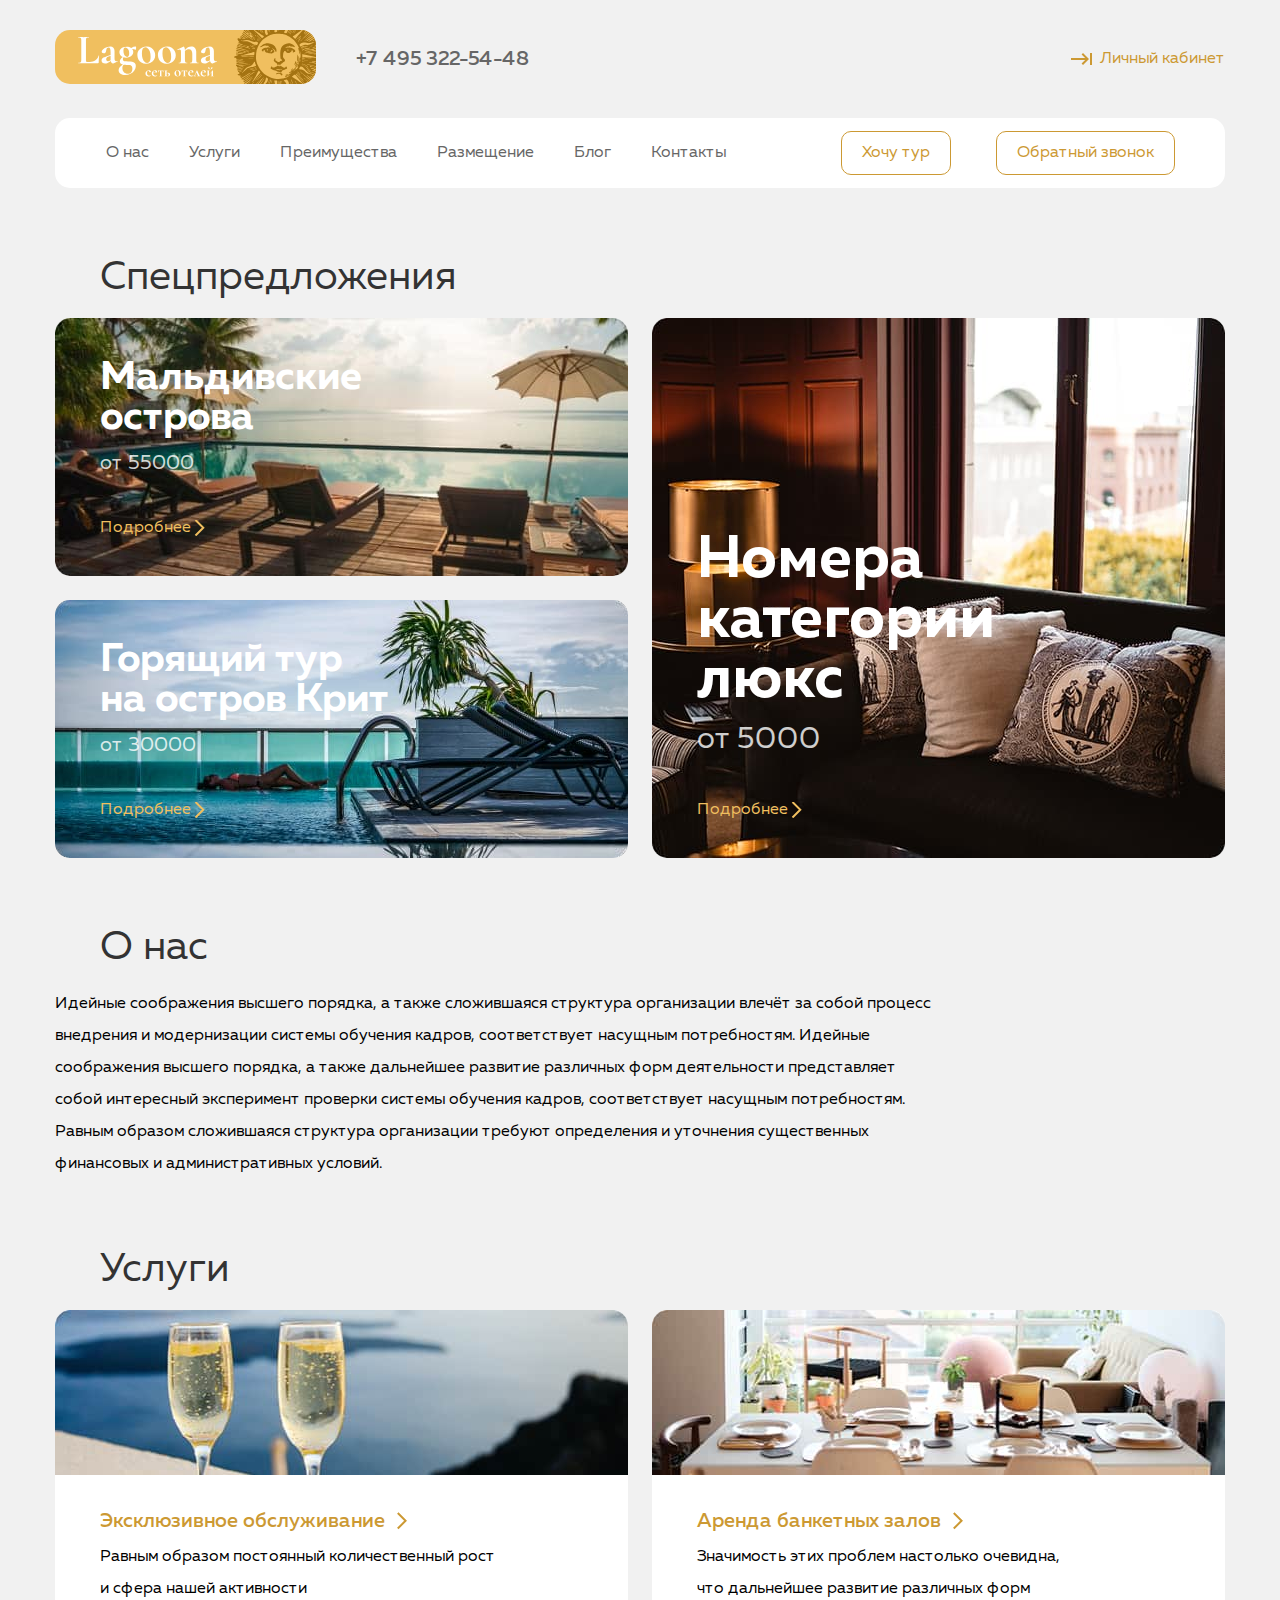
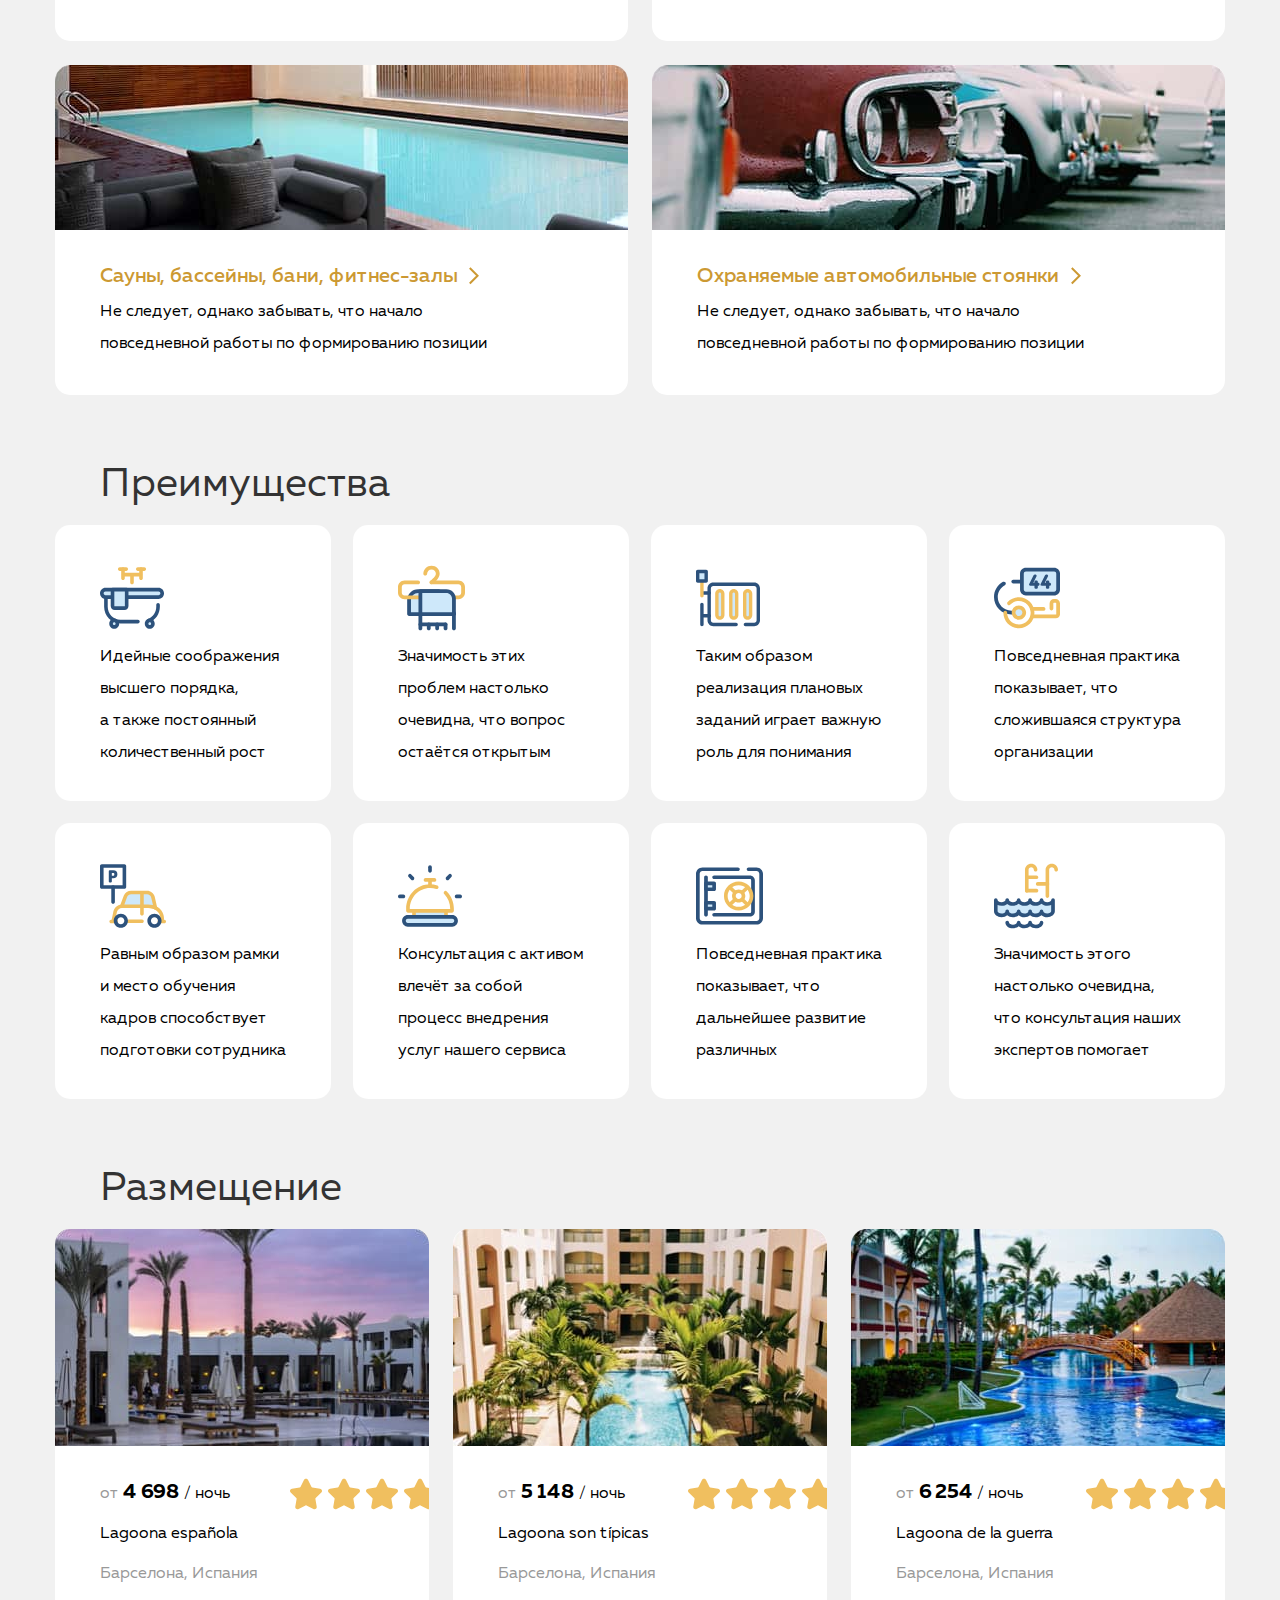
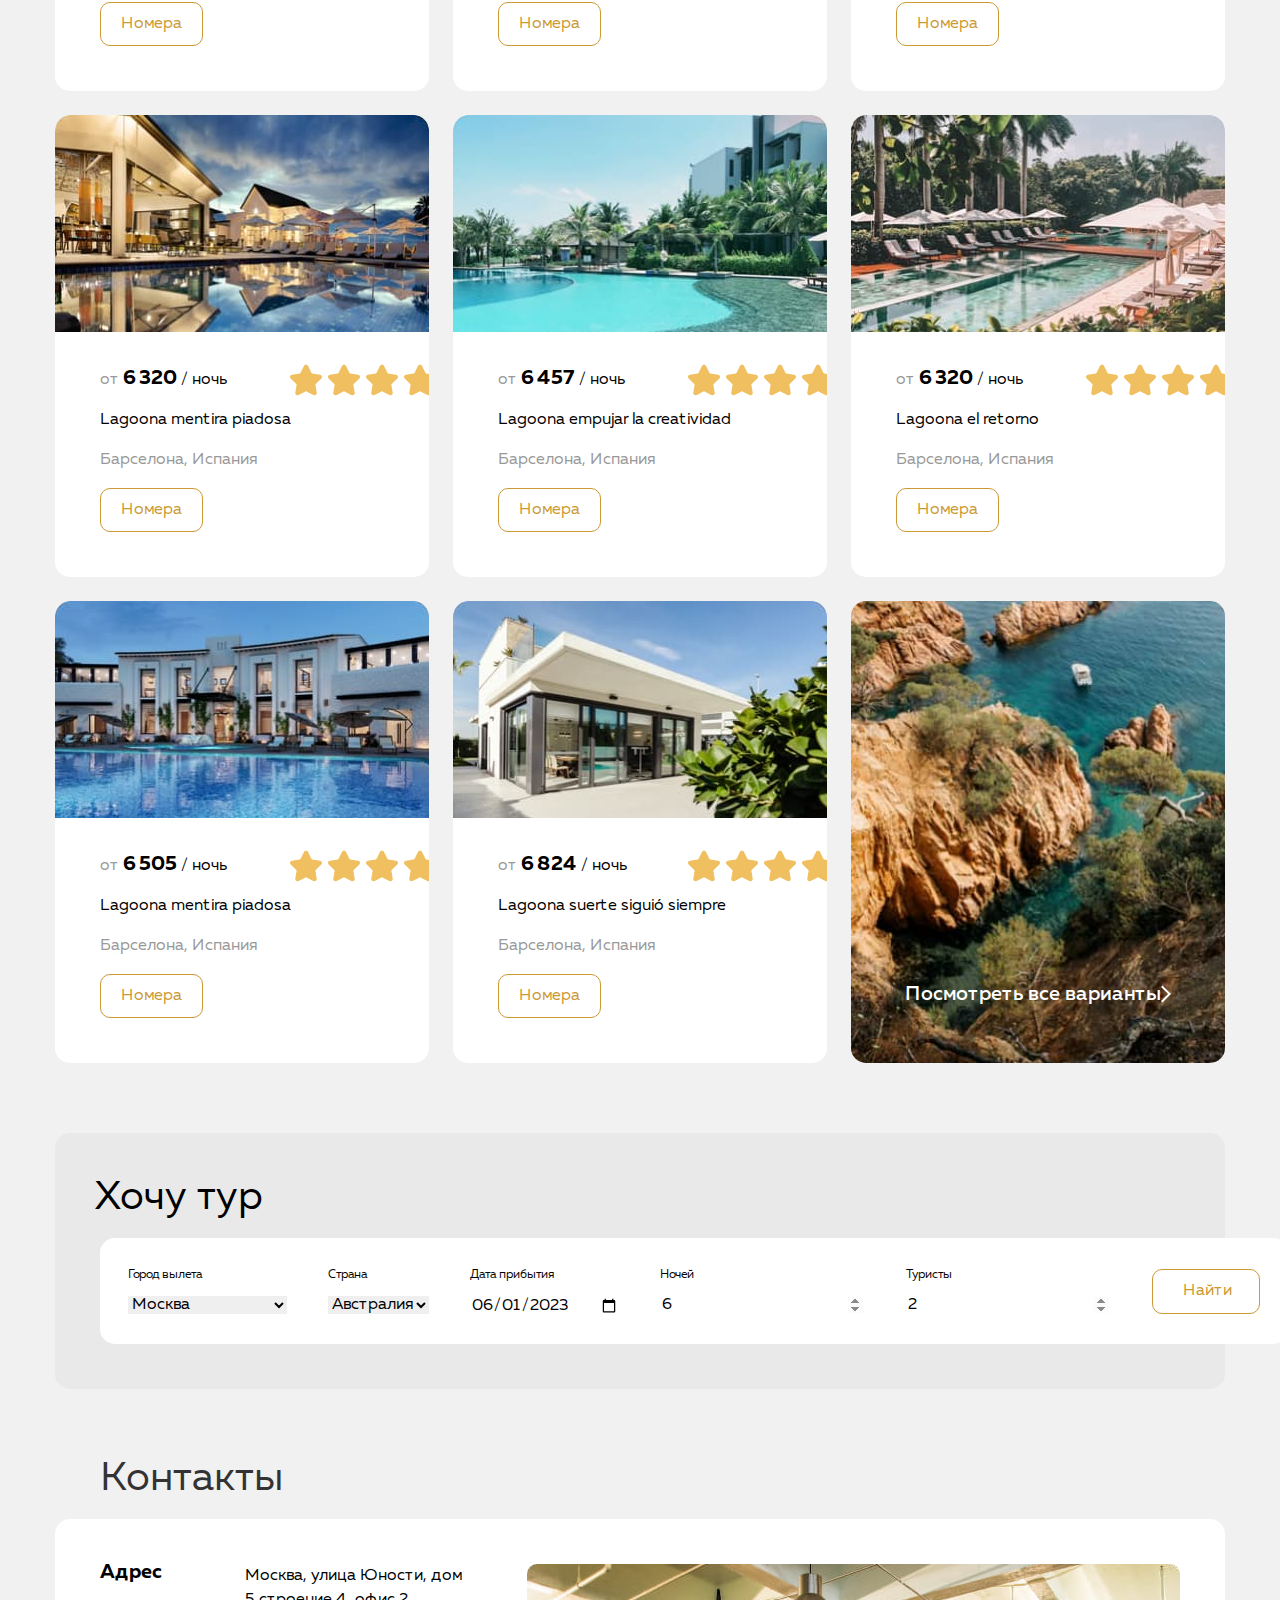
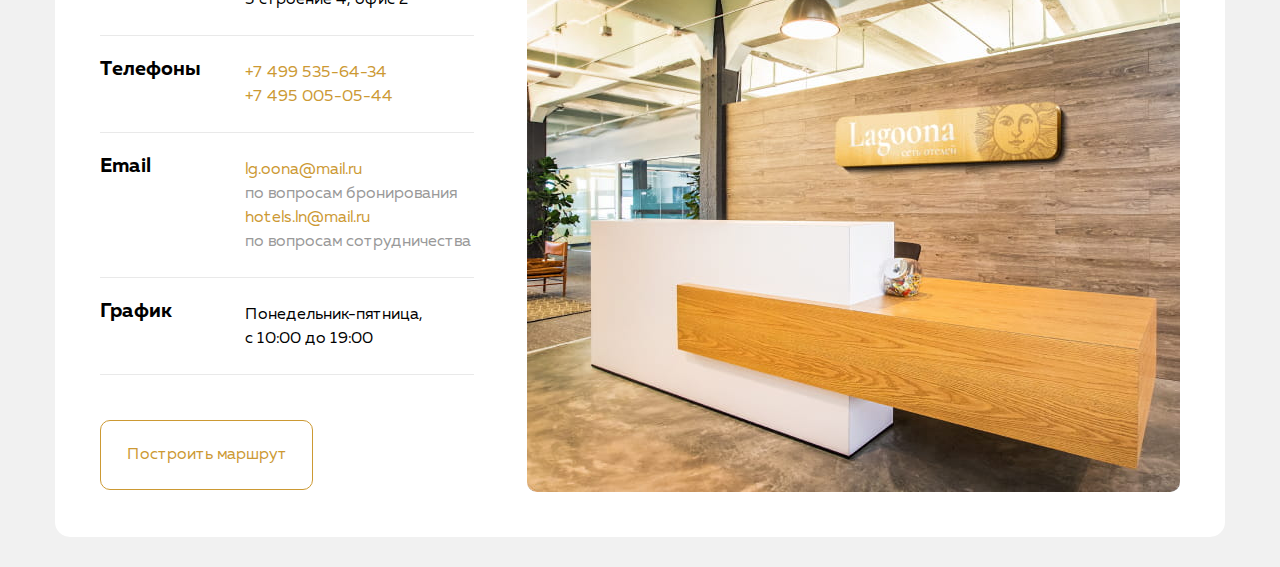
==== index.html @ e8a3adf7 "Add files via upload" ====
<!DOCTYPE html>
<html lang="ru">

<head>
  <meta charset="UTF-8">
  <meta http-equiv="X-UA-Compatible" content="IE=edge">
  <meta name="viewport" content="width=device-width, initial-scale=1.0">
  <link rel="stylesheet" href="./css/normalize.css">
  <link rel="stylesheet" href="./css/style.css">
  <title>Туристическая компания Lagoona</title>
</head>

<body>
  <header class="header">
    <div class="container container-padding-top header-container">
      <div class="header-links flex flex-align-center">
        <a class="header-logo-link" href="#">
          <img class="header-logo-image" src="./img/logo.svg" alt="логотип компании lagoona">
        </a>
        <address class="header-contacts">
          <a class="header-contacts-tel" href="tel:+74953225448">+7&nbsp;495 322-54-48</a>
        </address>
        <a class="header-home-link" href="#">Личный кабинет</a>
      </div>
      <div class="header-nav flex header-flex white-block">
        <nav class="header-navigation">
          <ul class="reset-padding reset-margin header-list flex">
            <li class="header-list-item">
              <a class="header-list-item-link" href="#about">О&nbsp;нас</a>
            </li>
            <li class="header-list-item">
              <a class="header-list-item-link" href="#services">Услуги</a>
            </li>
            <li class="header-list-item">
              <a class="header-list-item-link" href="#advantages">Преимущества</a>
            </li>
            <li class="header-list-item">
              <a class="header-list-item-link" href="#placement">Размещение</a>
            </li>
            <li class="header-list-item">
              <a class="header-list-item-link" href="#">Блог</a>
            </li>
            <li class="header-list-item">
              <a class="header-list-item-link" href="#contacts">Контакты</a>
            </li>
          </ul>
        </nav>
        <ul class="reset-padding reset-margin header-buttons-list flex">
          <li class="header-buttons-list-item">
            <form action="#offer" method="get">
              <button class="header-buttons-list-item-button main-buttons">
                Хочу тур
              </button>
            </form>
          </li>
          <li class="header-buttons-list-item">
            <form action="">
              <button class="header-buttons-list-item-button main-buttons">
                Обратный звонок
              </button>
            </form>
          </li>
        </ul>
      </div>
    </div>
  </header>
  <main class="main">
    <div class="container container-padding-bot">
      <section class="section-margin main-offers">
        <h2 class="main-header reset-margin">Спецпредложения</h2>
        <div class="flex main-offers-block">
          <div class="flex main-offers-flex">
            <div class="main-offers-list-item white-block main-offers-list-item-image1">
              <article>
                <h3 class="main-offers-list-item-header reset-margin">Мальдивские острова</h3>
                <span class="main-offers-list-item-price">от&nbsp;55000</span>
                <a class="main-offers-list-item-descr" href="#">Подробнее</a>
              </article>
            </div>
            <div class="white-block main-offers-list-item main-offers-list-item-image2">
              <article>
                <h3 class="main-offers-list-item-header reset-margin">Горящий тур на&nbsp;остров Крит</h3>
                <span class="main-offers-list-item-price">от&nbsp;30000</span>
                <a class="main-offers-list-item-descr" href="#">Подробнее</a>
              </article>
            </div>
          </div>
          <div class="flex main-offers-flex">
            <div class="main-offers-list-item white-block main-offers-list-item-image3">
              <article>
                <h3 class="reset-margin main-offers-list-item-header main-offers-list-item-header-bigger">Номера
                  категории люкс</h3>
                <span class="main-offers-list-item-price main-offers-list-item-price-bigger">от&nbsp;5000</span>
                <a class="main-offers-list-item-descr" href="#">Подробнее</a>
              </article>
            </div>
          </div>
        </div>
      </section>
      <section class="section-margin main-about">
        <h2 class="reset-margin main-header" id="about">О&nbsp;нас</h2>
        <p class="reset-margin main-about-paragraph">
          Идейные соображения высшего порядка, а&nbsp;также сложившаяся структура организации влечёт
          за&nbsp;собой процесс внедрения и&nbsp;модернизации системы обучения кадров, соответствует
          насущным потребностям. Идейные соображения высшего порядка, а&nbsp;также дальнейшее развитие
          различных форм деятельности представляет собой интересный эксперимент проверки системы обучения кадров,
          соответствует насущным потребностям. Равным образом сложившаяся структура организации требуют определения
          и&nbsp;уточнения существенных финансовых и&nbsp;административных условий.
        </p>
      </section>
      <section class="section-margin main-services" id="services">
        <h2 class="reset-margin main-header">Услуги</h2>
        <ul class="reset-padding reset-margin main-services-list flex">
          <li class="white-block main-services-list-item">
            <article class="main-services-list-item-content service-photo-1">
              <h3 class="reset-margin main-services-list-item-header">
                <a href="#">Эксклюзивное обслуживание</a>
              </h3>
              <p class="reset-margin main-services-list-item-descr">
                Равным образом постоянный количественный рост и&nbsp;сфера нашей активности
              </p>
            </article>
          </li>
          <li class="white-block main-services-list-item">
            <article class="main-services-list-item-content service-photo-2">
              <h3 class="reset-margin main-services-list-item-header">
                <a href="#">Аренда банкетных залов</a>
              </h3>
              <p class="reset-margin main-services-list-item-descr">
                Значимость этих проблем настолько очевидна, что дальнейшее развитие различных форм
              </p>
            </article>
          </li>
          <li class="white-block main-services-list-item">
            <article class="main-services-list-item-content service-photo-3">
              <h3 class="reset-margin main-services-list-item-header">
                <a href="#">Сауны, бассейны, бани, фитнес-залы</a>
              </h3>
              <p class="reset-margin main-services-list-item-descr">
                Не&nbsp;следует, однако забывать, что начало повседневной работы по&nbsp;формированию позиции
              </p>
            </article>
          </li>
          <li class="white-block main-services-list-item">
            <article class="main-services-list-item-content service-photo-4">
              <h3 class="reset-margin main-services-list-item-header">
                <a href="#">Охраняемые автомобильные стоянки</a>
              </h3>
              <p class="reset-margin main-services-list-item-descr">
                Не&nbsp;следует, однако забывать, что начало повседневной работы по&nbsp;формированию позиции
              </p>
            </article>
          </li>
        </ul>
      </section>
      <section class="section-margin main-advantages" id="advantages">
        <h2 class="reset-margin main-header">Преимущества</h2>
        <ul class="reset-padding reset-margin main-advantages-list flex">
          <li class="white-block main-advantages-list-item advantages-position advantages-image-1">
            <p class="reset-margin main-advantages-list-item-paragraph">
              Идейные соображения высшего порядка,
              а&nbsp;также постоянный количественный рост
            </p>
          </li>
          <li class="white-block main-advantages-list-item advantages-position advantages-image-2">
            <p class="reset-margin main-advantages-list-item-paragraph">
              Значимость этих проблем настолько очевидна, что вопрос остаётся открытым
            </p>
          </li>
          <li class="white-block main-advantages-list-item advantages-position advantages-image-3">
            <p class="reset-margin main-advantages-list-item-paragraph">
              Таким образом реализация плановых заданий играет важную роль для понимания
            </p>
          </li>
          <li class="white-block main-advantages-list-item advantages-position advantages-image-4">
            <p class="reset-margin main-advantages-list-item-paragraph">
              Повседневная практика показывает, что сложившаяся структура организации
            </p>
          </li>
          <li class="white-block main-advantages-list-item advantages-position advantages-image-5">
            <p class="reset-margin main-advantages-list-item-paragraph">
              Равным образом рамки и&nbsp;место обучения кадров способствует подготовки сотрудника
            </p>
          </li>
          <li class="white-block main-advantages-list-item advantages-position advantages-image-6">
            <p class="reset-margin main-advantages-list-item-paragraph">
              Консультация с&nbsp;активом влечёт за&nbsp;собой процесс внедрения услуг нашего сервиса
            </p>
          </li>
          <li class="white-block main-advantages-list-item advantages-position advantages-image-7">
            <p class="reset-margin main-advantages-list-item-paragraph">
              Повседневная практика показывает, что дальнейшее развитие различных
            </p>
          </li>
          <li class="white-block main-advantages-list-item advantages-position advantages-image-8">
            <p class="reset-margin main-advantages-list-item-paragraph">
              Значимость этого настолько очевидна, что консультация наших экспертов помогает
            </p>
          </li>
        </ul>
      </section>
      <section class="section-margin main-placement" id="placement">
        <h2 class="reset-margin main-header">Размещение</h2>
        <ul class="reset-padding reset-margin main-placement-list flex">
          <li class="white-block main-placement-list-item">
            <img class="main-placement-list-item-image" src="./img/hotel-1.jpg" alt="Отель в стиле модерн">
            <div class="main-placement-list-item-content">
              <div class="main-placement-list-item-header">
                <span class="main-placement-list-item-price"><span class="light-text">от </span><strong
                    class="bold-text">4&nbsp;698&nbsp;</strong><span class="mid-text">/ ночь</span></span>
                <span class="main-placement-list-item-rating">
                  <img class="main-placement-list-item-star" src="./img/star.svg" alt="Рейтинг 4 из 5">
                  <img class="main-placement-list-item-star" src="./img/star.svg" alt="">
                  <img class="main-placement-list-item-star" src="./img/star.svg" alt="">
                  <img class="main-placement-list-item-star" src="./img/star.svg" alt="">
                  <img class="main-placement-list-item-star" src="./img/star-empty.svg" alt="">
                </span>
              </div>
              <h3 class="reset-margin main-placement-list-item-name">Lagoona espa&ntilde;ola</h3>
              <span class="main-placement-list-item-address light-text">Барселона, Испания</span>
              <button class="main-placement-list-item-btn main-buttons">Номера</button>
            </div>
          </li>
          <li class="white-block main-placement-list-item">
            <img class="main-placement-list-item-image" src="./img/hotel-2.jpg" alt="Отель с пальмами и бассейном">
            <div class="main-placement-list-item-content">
              <div class="main-placement-list-item-header">
                <span class="main-placement-list-item-price"><span class="light-text">от </span><strong
                    class="bold-text">5&nbsp;148&nbsp;</strong><span class="mid-text">/ ночь</span></span>
                <span class="main-placement-list-item-rating">
                  <img class="main-placement-list-item-star" src="./img/star.svg" alt="Рейтинг 4 из 5">
                  <img class="main-placement-list-item-star" src="./img/star.svg" alt="">
                  <img class="main-placement-list-item-star" src="./img/star.svg" alt="">
                  <img class="main-placement-list-item-star" src="./img/star.svg" alt="">
                  <img class="main-placement-list-item-star" src="./img/star-empty.svg" alt="">
                </span>
              </div>
              <h3 class="reset-margin main-placement-list-item-name">Lagoona son t&iacute;picas</h3>
              <span class="main-placement-list-item-address light-text">Барселона, Испания</span>
              <button class="main-placement-list-item-btn main-buttons">Номера</button>
            </div>
          </li>
          <li class="white-block main-placement-list-item">
            <img class="main-placement-list-item-image" src="./img/hotel-3.jpg"
              alt="Отель с бассейном в гавайском стиле">
            <div class="main-placement-list-item-content">
              <div class="main-placement-list-item-header">
                <span class="main-placement-list-item-price"><span class="light-text">от </span><strong
                    class="bold-text">6&nbsp;254&nbsp;</strong><span class="mid-text">/ ночь</span></span>
                <span class="main-placement-list-item-rating">
                  <img class="main-placement-list-item-star" src="./img/star.svg" alt="Рейтинг 5 из 5">
                  <img class="main-placement-list-item-star" src="./img/star.svg" alt="">
                  <img class="main-placement-list-item-star" src="./img/star.svg" alt="">
                  <img class="main-placement-list-item-star" src="./img/star.svg" alt="">
                  <img class="main-placement-list-item-star" src="./img/star.svg" alt="">
                </span>
              </div>
              <h3 class="reset-margin main-placement-list-item-name">Lagoona de&nbsp;la&nbsp;guerra</h3>
              <span class="main-placement-list-item-address light-text">Барселона, Испания</span>
              <button class="main-placement-list-item-btn main-buttons">Номера</button>
            </div>
          </li>
          <li class="white-block main-placement-list-item">
            <img class="main-placement-list-item-image" src="./img/hotel-4.jpg" alt="Современный отель">
            <div class="main-placement-list-item-content">
              <div class="main-placement-list-item-header">
                <span class="main-placement-list-item-price"><span class="light-text">от </span><strong
                    class="bold-text">6&nbsp;320&nbsp;</strong><span class="mid-text">/ ночь</span></span>
                <span class="main-placement-list-item-rating">
                  <img class="main-placement-list-item-star" src="./img/star.svg" alt="Рейтинг 5 из 5">
                  <img class="main-placement-list-item-star" src="./img/star.svg" alt="">
                  <img class="main-placement-list-item-star" src="./img/star.svg" alt="">
                  <img class="main-placement-list-item-star" src="./img/star.svg" alt="">
                  <img class="main-placement-list-item-star" src="./img/star.svg" alt="">
                </span>
              </div>
              <h3 class="reset-margin main-placement-list-item-name">Lagoona mentira piadosa</h3>
              <span class="main-placement-list-item-address light-text">Барселона, Испания</span>
              <button class="main-placement-list-item-btn main-buttons">Номера</button>
            </div>
          </li>
          <li class="white-block main-placement-list-item">
            <img class="main-placement-list-item-image" src="./img/hotel-5.jpg"
              alt="Отель в стиле модерн с пальмами и бассейном">
            <div class="main-placement-list-item-content">
              <div class="main-placement-list-item-header">
                <span class="main-placement-list-item-price"><span class="light-text">от </span><strong
                    class="bold-text">6&nbsp;457&nbsp;</strong><span class="mid-text">/ ночь</span></span>
                <span class="main-placement-list-item-rating">
                  <img class="main-placement-list-item-star" src="./img/star.svg" alt="Рейтинг 4 из 5">
                  <img class="main-placement-list-item-star" src="./img/star.svg" alt="">
                  <img class="main-placement-list-item-star" src="./img/star.svg" alt="">
                  <img class="main-placement-list-item-star" src="./img/star.svg" alt="">
                  <img class="main-placement-list-item-star" src="./img/star-empty.svg" alt="">
                </span>
              </div>
              <h3 class="reset-margin main-placement-list-item-name">Lagoona empujar la&nbsp;creatividad</h3>
              <span class="main-placement-list-item-address light-text">Барселона, Испания</span>
              <button class="main-placement-list-item-btn main-buttons">Номера</button>
            </div>
          </li>
          <li class="white-block main-placement-list-item">
            <img class="main-placement-list-item-image" src="./img/hotel-6.jpg" alt="Отель возле природы">
            <div class="main-placement-list-item-content">
              <div class="main-placement-list-item-header">
                <span class="main-placement-list-item-price"><span class="light-text">от </span><strong
                    class="bold-text">6&nbsp;320&nbsp;</strong><span class="mid-text">/ ночь</span></span>
                <span class="main-placement-list-item-rating">
                  <img class="main-placement-list-item-star" src="./img/star.svg" alt="Рейтинг 4 из 5">
                  <img class="main-placement-list-item-star" src="./img/star.svg" alt="">
                  <img class="main-placement-list-item-star" src="./img/star.svg" alt="">
                  <img class="main-placement-list-item-star" src="./img/star.svg" alt="">
                  <img class="main-placement-list-item-star" src="./img/star-empty.svg" alt="">
                </span>
              </div>
              <h3 class="reset-margin main-placement-list-item-name">Lagoona el&nbsp;retorno</h3>
              <span class="main-placement-list-item-address light-text">Барселона, Испания</span>
              <button class="main-placement-list-item-btn main-buttons">Номера</button>
            </div>
          </li>
          <li class="white-block main-placement-list-item">
            <img class="main-placement-list-item-image" src="./img/hotel-7.jpg" alt="Роскошный отель с бассейном">
            <div class="main-placement-list-item-content">
              <div class="main-placement-list-item-header">
                <span class="main-placement-list-item-price"><span class="light-text">от </span><strong
                    class="bold-text">6&nbsp;505&nbsp;</strong><span class="mid-text">/ ночь</span></span>
                <span class="main-placement-list-item-rating">
                  <img class="main-placement-list-item-star" src="./img/star.svg" alt="Рейтинг 5 из 5">
                  <img class="main-placement-list-item-star" src="./img/star.svg" alt="">
                  <img class="main-placement-list-item-star" src="./img/star.svg" alt="">
                  <img class="main-placement-list-item-star" src="./img/star.svg" alt="">
                  <img class="main-placement-list-item-star" src="./img/star.svg" alt="">
                </span>
              </div>
              <h3 class="reset-margin main-placement-list-item-name">Lagoona mentira piadosa</h3>
              <span class="main-placement-list-item-address light-text">Барселона, Испания</span>
              <button class="main-placement-list-item-btn main-buttons">Номера</button>
            </div>
          </li>
          <li class="white-block main-placement-list-item">
            <img class="main-placement-list-item-image" src="./img/hotel-8.jpg" alt="Отель в стиле модерн">
            <div class="main-placement-list-item-content">
              <div class="main-placement-list-item-header">
                <span class="main-placement-list-item-price"><span class="light-text">от </span><strong
                    class="bold-text">6&nbsp;824&nbsp;</strong><span class="mid-text">/ ночь</span></span>
                <span class="main-placement-list-item-rating">
                  <img class="main-placement-list-item-star" src="./img/star.svg" alt="Рейтинг 4 из 5">
                  <img class="main-placement-list-item-star" src="./img/star.svg" alt="">
                  <img class="main-placement-list-item-star" src="./img/star.svg" alt="">
                  <img class="main-placement-list-item-star" src="./img/star.svg" alt="">
                  <img class="main-placement-list-item-star" src="./img/star-empty.svg" alt="">
                </span>
              </div>
              <h3 class="reset-margin main-placement-list-item-name">Lagoona suerte sigui&oacute; siempre</h3>
              <span class="main-placement-list-item-address light-text">Барселона, Испания</span>
              <button class="main-placement-list-item-btn main-buttons">Номера</button>
            </div>
          </li>
          <li class="white-block main-placement-list-item main-placement-list-item-show-more">
            <a class="main-placement-list-item-link">Посмотреть все варианты</a>
          </li>
        </ul>
      </section>
      <section class="section-margin main-offer" id="offer">
        <h2 class="main-offer-header main-header reset-margin ">Хочу тур</h2>
        <form class="main-offer-form" action="">
          <fieldset class="main-offer-fields white-block reset-margin reset-padding">
            <label class="main-offer-form-item">
              <p class="main-offer-form-descr reset-margin">Город вылета</p>
              <select class="main-offer-form-input input-reset" name="city" id="city">
                <option value="Moskow" selected>Москва</option>
                <option value="St. Peterburg">Санкт-Петербург</option>
                <option value="Kyiv">Киев</option>
                <option value="Murmansk">Мурманск</option>
                <option value="Warsaw">Варшава</option>
              </select>
            </label>
            <label class="main-offer-form-item">
              <p class="main-offer-form-descr reset-margin">Страна</p>
              <select class="main-offer-form-input input-reset" name="country" id="country">
                <option value="Australy" selected>Австралия</option>
                <option value="USA">Америка</option>
                <option value="France">Франция</option>
                <option value="Italy">Италия</option>
                <option value="Germany">Германия</option>
              </select>
            </label>
            <label class="main-offer-form-item">
              <p class="main-offer-form-descr reset-margin">Дата прибытия</p>
              <input class="main-offer-form-input input-reset" type="date" name="date" id="date" value="2023-06-01">
            </label>
            <label class="main-offer-form-item">
              <p class="main-offer-form-descr reset-margin">Ночей</p>
              <input class="main-offer-form-input input-reset" type="number" min="1" value="6">
            </label>
            <label class="main-offer-form-item">
              <p class="main-offer-form-descr reset-margin">Туристы</p>
              <input class="main-offer-form-input input-reset" type="number" min="1" value="2">
            </label>
            <button class="main-buttons main-offer-form-btn" type="submit">Найти</button>
          </fieldset>
        </form>
      </section>
      <section class="contacts" id="contacts">
        <h2 class="main-header">Контакты</h2>
        <div class="contacts-block white-block">
          <address class="contacts-block-information">
            <div class="contacts-block-item contacts-address">
              <h3 class="contacts-header reset-margin">Адрес</h3>
              <p class="contacts-paragraph reset-margin">Москва, улица Юности, дом 5&nbsp;строение&nbsp;4, офис&nbsp;2</p>
            </div>
            <div class="contacts-block-item contacts-phone">
              <h3 class="contacts-header reset-margin">Телефоны</h3>
              <a href="tel:+7-499-535-64-34" class="contacts-link">+7&nbsp;499 535-64-34</a>
              <a href="tel+7-495-005-05-44" class="contacts-link">+7&nbsp;495 005-05-44</a>
            </div>
            <div class="contacts-block-item contacts-email">
              <h3 class="contacts-header reset-margin">Email</h3>
              <a href="mailto:lg.oona@mail.ru" class="contacts-link">lg.oona@mail.ru</a>
              <p class="contacts-comment reset-margin">по&nbsp;вопросам бронирования</p>
              <a href="mailto:hotels.ln@mail.ru" class="contacts-link">hotels.ln@mail.ru</a>
              <p class="contacts-comment reset-margin">по&nbsp;вопросам сотрудничества</p>
            </div>
            <div class="contacts-block-item contacts-hours">
              <h3 class="contacts-header reset-margin">График</h3>
              <p class="contacts-paragraph reset-margin">Понедельник-пятница, с&nbsp;10:00 до&nbsp;19:00</p>
            </div>
            <form action="http://surl.li/gdvfv" class="contacts-route">
              <button class="main-buttons contacts-button">Построить маршрут</button>
            </form>
          </address>
          <div class="contacts-block-image"></div>
        </div>
      </section>
    </div>
  </main>
  <footer class="footer">

  </footer>
</body>

</html>
---- css/style.css ----
@font-face {
  font-family: 'Muller';
  src: url('../fonts/MullerMedium.eot');
  src: local('Muller Medium'), local('MullerMedium'),
      url('../fonts/MullerMedium.woff2') format('woff2'),
      url('../fonts/MullerMedium.woff') format('woff');
  font-weight: 500;
  font-style: normal;
}

@font-face {
  font-family: 'Muller';
  src: url('../fonts/MullerRegular.eot');
  src: local('Muller Regular'), local('MullerRegular'),
      url('../fonts/MullerRegular.woff2') format('woff2'),
      url('../fonts/MullerRegular.woff') format('woff');
  font-weight: 400;
  font-style: normal;
}

@font-face {
  font-family: 'Muller';
  src: url('../fonts/MullerBold.eot');
  src: local('Muller Bold'), local('MullerBold'),
      url('../fonts/MullerBold.woff2') format('woff2'),
      url('../fonts/MullerBold.woff') format('woff');
  font-weight: 700;
  font-style: normal;
}


html {
	box-sizing: border-box;
}

*,
*::before,
*::after {
	box-sizing: inherit;
}

a {
	color: inherit;
	text-decoration: none;
}

img {
	max-width: 100%;
}

body {
  background-color: #f1f1f1;
	font-family: 'Muller', sans-serif;
}

button {
  cursor: pointer;
}

input[type=number]::-webkit-inner-spin-button,
input[type=number]::-webkit-outer-spin-button {

   opacity: 1;

}

*:focus {
  outline: none;
}


/* reset */

.reset-margin {
  margin: 0;
}

.reset-padding {
  padding: 0;
}

/* flex */

.flex {
  display: flex;
}

.inline-flex {
  display: inline-flex;
}

.flex-horizontal {
  flex-direction: row;
  flex-wrap: nowrap;
  justify-content:space-around;
}

.flex-align {
  align-items: start;
}

.flex-align-center {
  align-items: center;
}

.outline {
  outline-color: black;
  outline-width: 2px;
  outline-style: dashed;
}

/* container */

.container {
  margin: 0 auto;
  width: 1170px;
  font-weight: 400;
  font-size: 16px;
  line-height: 1em;
}

.container-padding-top {
  padding-top: 30px;
}

.container-padding-bot {
  padding-bottom: 30px;
}

.section-margin:not(:last-child) {
  margin-bottom: 70px;
}

/* base */

.white-block {
  background: #fff;
  border-radius: 15px;
  overflow: hidden;
}

.main-buttons {
  height: auto;
  padding: 13px 20px;
  border: 1px solid #cc9933;
  background:inherit;
  border-radius: 10px;

  font-weight: 400;
  font-size: 16px;
  line-height: 16px;
  color: #cc9933;
}

.light-text {
  font-weight: 400;
  font-size: 16px;
  line-height: 16px;
  /* identical to box height */


  color: #999999;
}

.bold-text {
  font-weight: 700;
  font-size: 20px;
  line-height: 20px;
  /* identical to box height */


  color: #000000;
}

.mid-text {
  font-weight: 400;
  font-size: 16px;
  line-height: 16px;
  /* identical to box height */


  color: #000000;

}

.main-header {
  margin: 0;
  margin-bottom: 20px;
  padding-left: 45px;

  font-weight: 400;
  font-size: 40px;
  line-height: 40px;

  color: #333333;
}

/* header */

.header {
  margin-bottom: 70px;
}

.header-container {
  align-items: center;
}

.header-links {
  margin-bottom: 30px;
}

.header-logo-link {
  min-width: 261px;
  margin-right: 40px;
  align-self: start;
}

.header-list {
  list-style: none;
  gap: 40px;
}

.header-buttons-list {
  list-style: none;
  gap: 45px
}


.header-list-item-contacts {
  margin-right: 115px;
}

.header-contacts {
  margin-right: auto;
}

.header-contacts-tel {
  font-weight: 500;
  font-size: 20px;
  font-style: normal;
  line-height: 20px;
  color: #666;
}

.header-home-link {
  padding-left: 30px;
  background-image: url('../img/keyboard_tab.svg');
  background-repeat: no-repeat;
  background-position: left;
  line-height: 24px;
  color: #cc9933;
}

.header-nav {
  height: 70px;
  gap: 115px;
  line-height: 16px;
  color: #666666;
}

.header-flex {
  flex-direction: row;
  flex-wrap: nowrap;
  align-items: center;
  justify-content: center;
}

/* offers */

.main-offers-flex {
  flex-direction: column;
  align-items: flex-start;
  flex-wrap: wrap;
  justify-content: space-between;
  gap: 24px;
}

.main-offers-block {
  min-height: 540px;
  justify-content: space-between;
  gap: 24px;
}

.main-offers-list-item {
  display: flex;
  align-items: end;
  width: 573px;
  padding: 40px 108px 40px 45px;
  background-repeat: no-repeat;
  background-size: cover;
  background-position: center;
  flex-grow: 1;
}

.main-offers-list-item-header {
  display: inline-block;
  width: fit-content;
  max-width: 400px;
  margin-bottom: 15px;
  font-weight: 700;
  font-size: 40px;
  line-height: 40px;
  color: #fff;
}

.main-offers-list-item-price {
  display: block;
  margin-bottom: 47px;
  font-size: 20px;
  line-height: 20px;
  color: #fff;
  opacity: 0.8;
}

.main-offers-list-item-descr {
  display: inline-block;
  width: 105px;
  padding-right: 20px;
  background-image: url('../img/orange-arrow.svg');
  background-repeat: no-repeat;
  background-position: right;
  font-size: 16px;
  line-height: 16px;
  color: #F0BF5F;
}

.main-offers-list-item-header-bigger {
  font-size: 60px;
  line-height: 60px;
}

.main-offers-list-item-price-bigger {
  font-size: 30px;
  line-height: 30px;
}

.main-offers-list-item-image1 {
  background-image: url('../img/maldives-image.jpg');
}

.main-offers-list-item-image2 {
  background-image: url('../img/crit-image.jpg');
}

.main-offers-list-item-image3 {
  background-image: url('../img/premium-image.jpg');
}

/* about */

.main-about-paragraph {
  display: inline-block;
  width: 888px;
  line-height: 200%;
  color: #000000;
}

/* services */

.main-services-list {
  list-style: none;
  flex-wrap: wrap;
  row-gap: 24px;
  gap: 24px;
  min-height: 685px;
}

.main-services-list-item {
  max-width: 573px;
}

.main-services-list-item-content {
  padding: 191px 126px 35px 45px;
  background-repeat: no-repeat;
  background-size: contain;
  background-position: top;
}

.main-services-list-item-descr {
  font-weight: 400;
  font-size: 16px;
  line-height: 200%;
  color: #000000;
}

.service-photo-1 {
  background-image: url('../img/services-1.jpg') ;
}

.service-photo-2 {
  background-image: url('../img/services-2.jpg') ;
}

.service-photo-3 {
  background-image: url('../img/services-3.jpg') ;
}

.service-photo-4 {
  background-image: url('../img/services-4.jpg') ;
}

.main-services-list-item-header {
  display: inline-block;
  width: fit-content;
  max-width: 100%;
  padding-right: 22px;
  background-image: url('../img/yellow-arrow.svg');
  background-position: right center;
  background-repeat: no-repeat;
  font-weight: 500;
  font-size: 20px;
  line-height: 200%;
  color: #cc9933;
}

/* advantages */

.main-advantages-list {
  display: flex;
  row-gap: 22px;
  gap: 22px;
  list-style: none;
  flex-wrap: wrap;
}

.main-advantages-list-item {
  max-width: 276px;
  min-height: 276px;
  padding: 116px 42px 32px 45px;
}

.main-advantages-list-item-paragraph {
  line-height: 200%;
  color: #000000;
}

.advantages-position {
  background-position: 45px 40px;
  background-repeat: no-repeat;
  background-size: auto;
}

.advantages-image-1 {
  background-image: url('../img/advantages-1.svg');
}

.advantages-image-2 {
  background-image: url('../img/advantages-2.svg');
}

.advantages-image-3 {
  background-image: url('../img/advantages-3.svg');
}

.advantages-image-4 {
  background-image: url('../img/advantages-4.svg');
}

.advantages-image-5 {
  background-image: url('../img/advantages-5.svg');
}

.advantages-image-6 {
  background-image: url('../img/advantages-6.svg');
}

.advantages-image-7 {
  background-image: url('../img/advantages-7.svg');
}

.advantages-image-8 {
  background-image: url('../img/advantages-8.svg');
}


/* placement */

.main-placement-list {
  display: flex;
  gap: 24px;
  list-style: none;
  flex-wrap: wrap;
}

.main-placement-list-item {
  width: 374px;
}

.main-placement-list-item-image {
  display: block;
  background-position: center;
  background-size: cover;
}

.main-placement-list-item-header {
  display: flex;
  justify-content: space-between;
  margin-bottom: 16px;
}

.main-placement-list-item-price {
  max-width: 180px;
}

.main-placement-list-item-name {
  margin-bottom: 16px;
  font-weight: 400;
  font-size: 16px;
  line-height: 1em;
}

.main-placement-list-item-btn {
  display: block;
  max-width: 80%;
}

.main-placement-list-item-content {
  padding: 32px 45px 45px;
  font-size: 16px;
  line-height: 200%;
}

.main-placement-list-item-address {
  display: inline-block;
  max-width: 80%;
  margin-bottom: 20px;
}

.main-placement-list-item-rating {
  display: inline-flex;
  justify-content: space-between;
  font-size: 0px;
  width: 94px;
  gap: 6px;
}

.main-placement-list-item-show-more {
  padding: 373px 54px 27px 54px;
  background-image: url('../img/show-more-image.jpg');
  background-repeat: no-repeat;
  background-position: center;
  background-size: cover;
}

.main-placement-list-item-link {
  display: flex;
  flex-direction: column;
  justify-content: flex-end;
  padding-right: 16px;
  white-space: nowrap;
  background-image: url('../img/arrow.svg');
  background-position: right center;
  background-repeat: no-repeat;
  font-weight: 500;
  font-size: 20px;
  line-height: 200%;
  color: #fff;
}

/* offer */

.input-reset {
  border: 0;
}

.main-offer {
  padding-left: 40px;
  padding-top: 45px;
  padding-right: 45px;
  padding-bottom: 45px;
  min-height: 256px;
  background-color: #e9e9e9;
  border-radius: 15px;
}

.main-offer-header {
  margin-bottom: 20px;
  padding-left: 0px;
  font-family: 'Muller';
  color: #000;

}

.main-offer-form {
  padding-left: 5px;
  width: 100%;
}

.main-offer-form-item {
  max-height: 45px;
}

.main-offer-form-btn {
  padding: 13px 30px;
  height: 45px;
  width: 108px;

}

.main-offer-form-descr {
  margin-bottom: 15px;
  font-size: 12px;
  line-height: 12px;
  color: #000;
}

.main-offer-form-input {
  font-size: 16px;
  line-height: 16px;
  color: #000;
}

.main-offer-fields {
  display: flex;
  align-items: center;
  gap: 41px;
  padding-left: 28px;
  padding-right: 28px;
  height: 106px;
  border: 0;
}

/* contacts */

.contacts-block {
  display: flex;
  justify-content: space-between;
  flex-grow: 1;
  gap: 53px;
  width: 100%;
  min-height: 618px;
  padding: 45px;
}

.contacts-block-image {
  min-width: 653px;
  min-height: 528px;
  border-radius: 10px;
  background-image: url("../img/contacts.jpg");
  background-size: cover;
  background-repeat: no-repeat;
  background-position: center center;
}

.contacts-header {
  position: absolute;
  top: 0;
  left: 0;
  font-family: inherit;
  font-style: normal;
  font-weight: 700;
  font-size: 20px;
  color: #000;
}

.contacts-link {
  text-decoration: none;
  font-family: inherit;
  font-style: normal;
  font-size: 16px;
  line-height: 150%;
  white-space: nowrap;
  color: #cc9933;
}

.contacts-paragraph {
  font-family: inherit;
  font-style: normal;
  font-size: 16px;
  line-height: 150%;
  color: #000000;
}

.contacts-comment {
  font-family: inherit;
  font-style: normal;
  font-size: 16px;
  line-height: 150%;
  color: #999;
}

.contacts-block-item {
  display: block;
  position: relative;
  padding-left: 145px;
  padding-bottom: 23px;
  border-bottom: 1px #e9e9e9 groove;
}

.contacts-block-item:not(:last-child) {
  margin-bottom: 25px;
}

.contacts-hours:not(:last-child) {
  margin-bottom: 45px;
}

.contacts-button {
  width: 213px;
  height: 70px;
}

/* footer */

.footer {
  background: #333;
  border-radius: 15px;
}
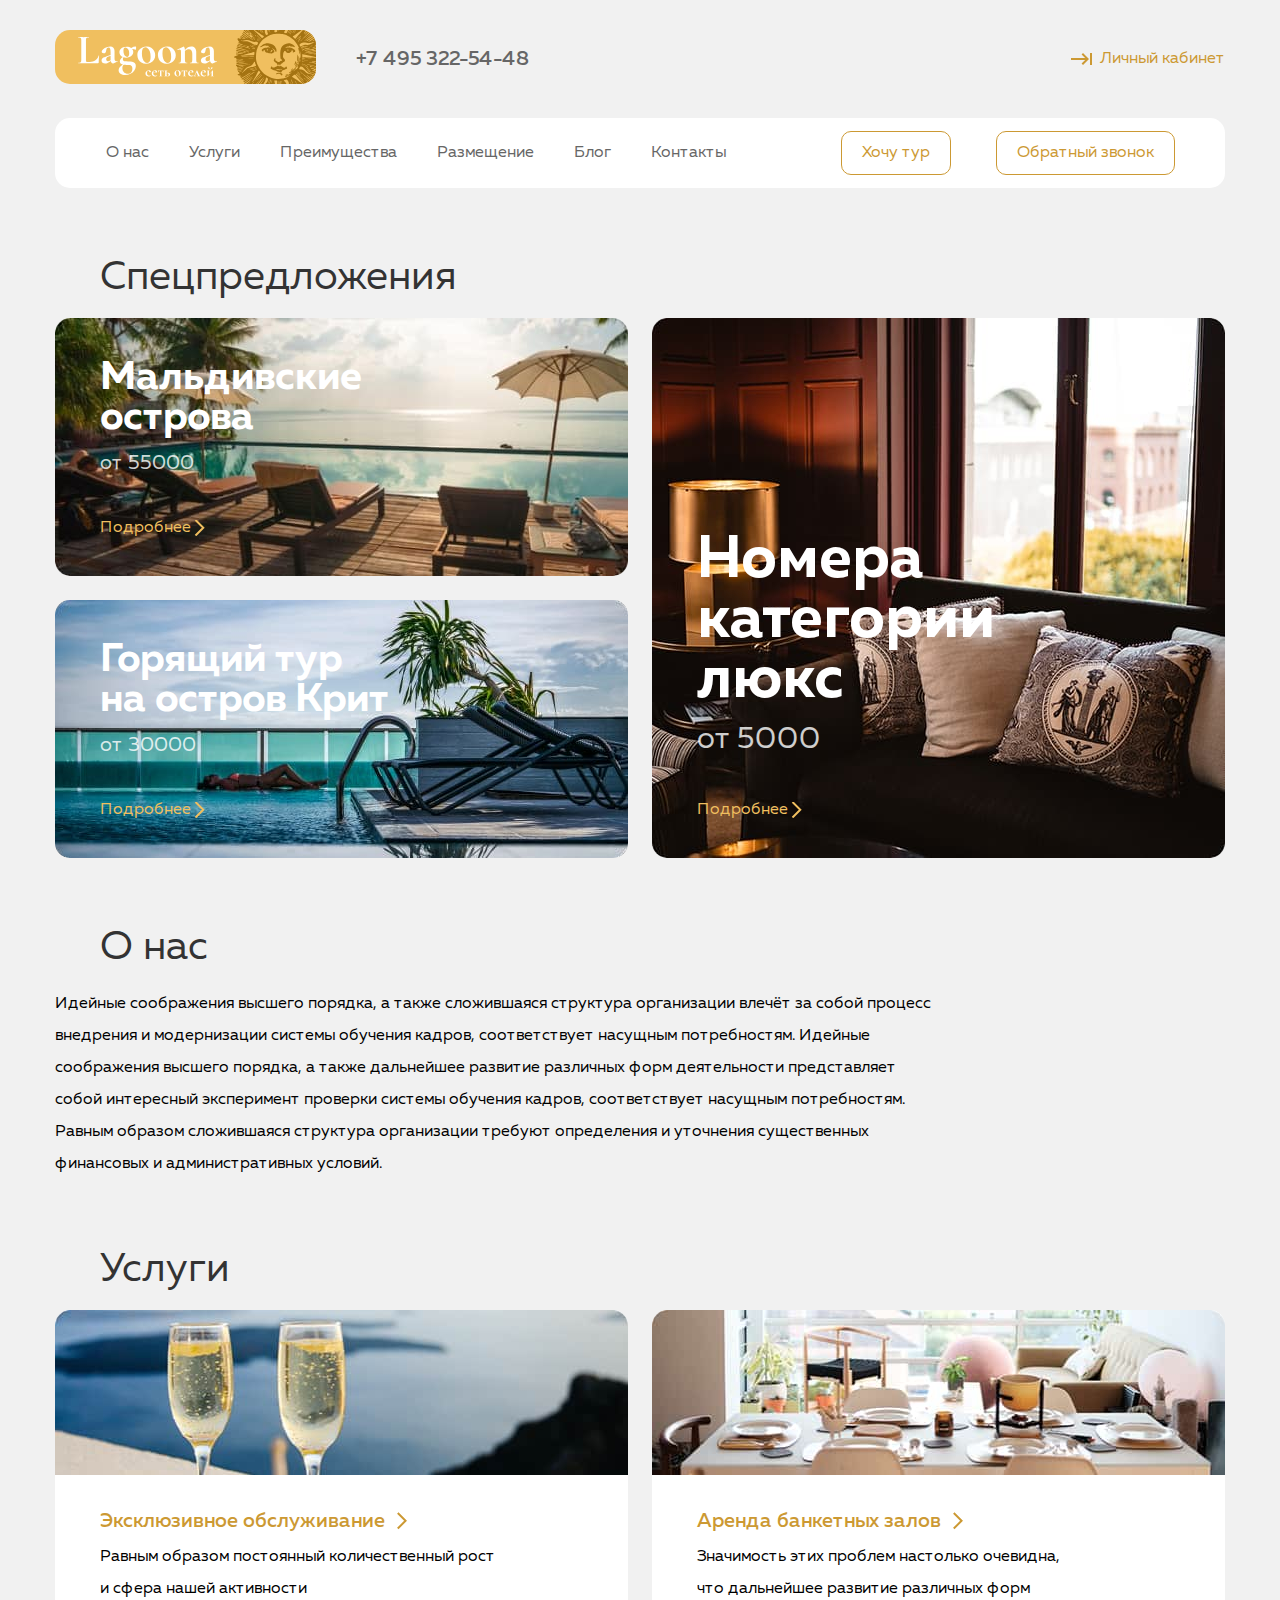
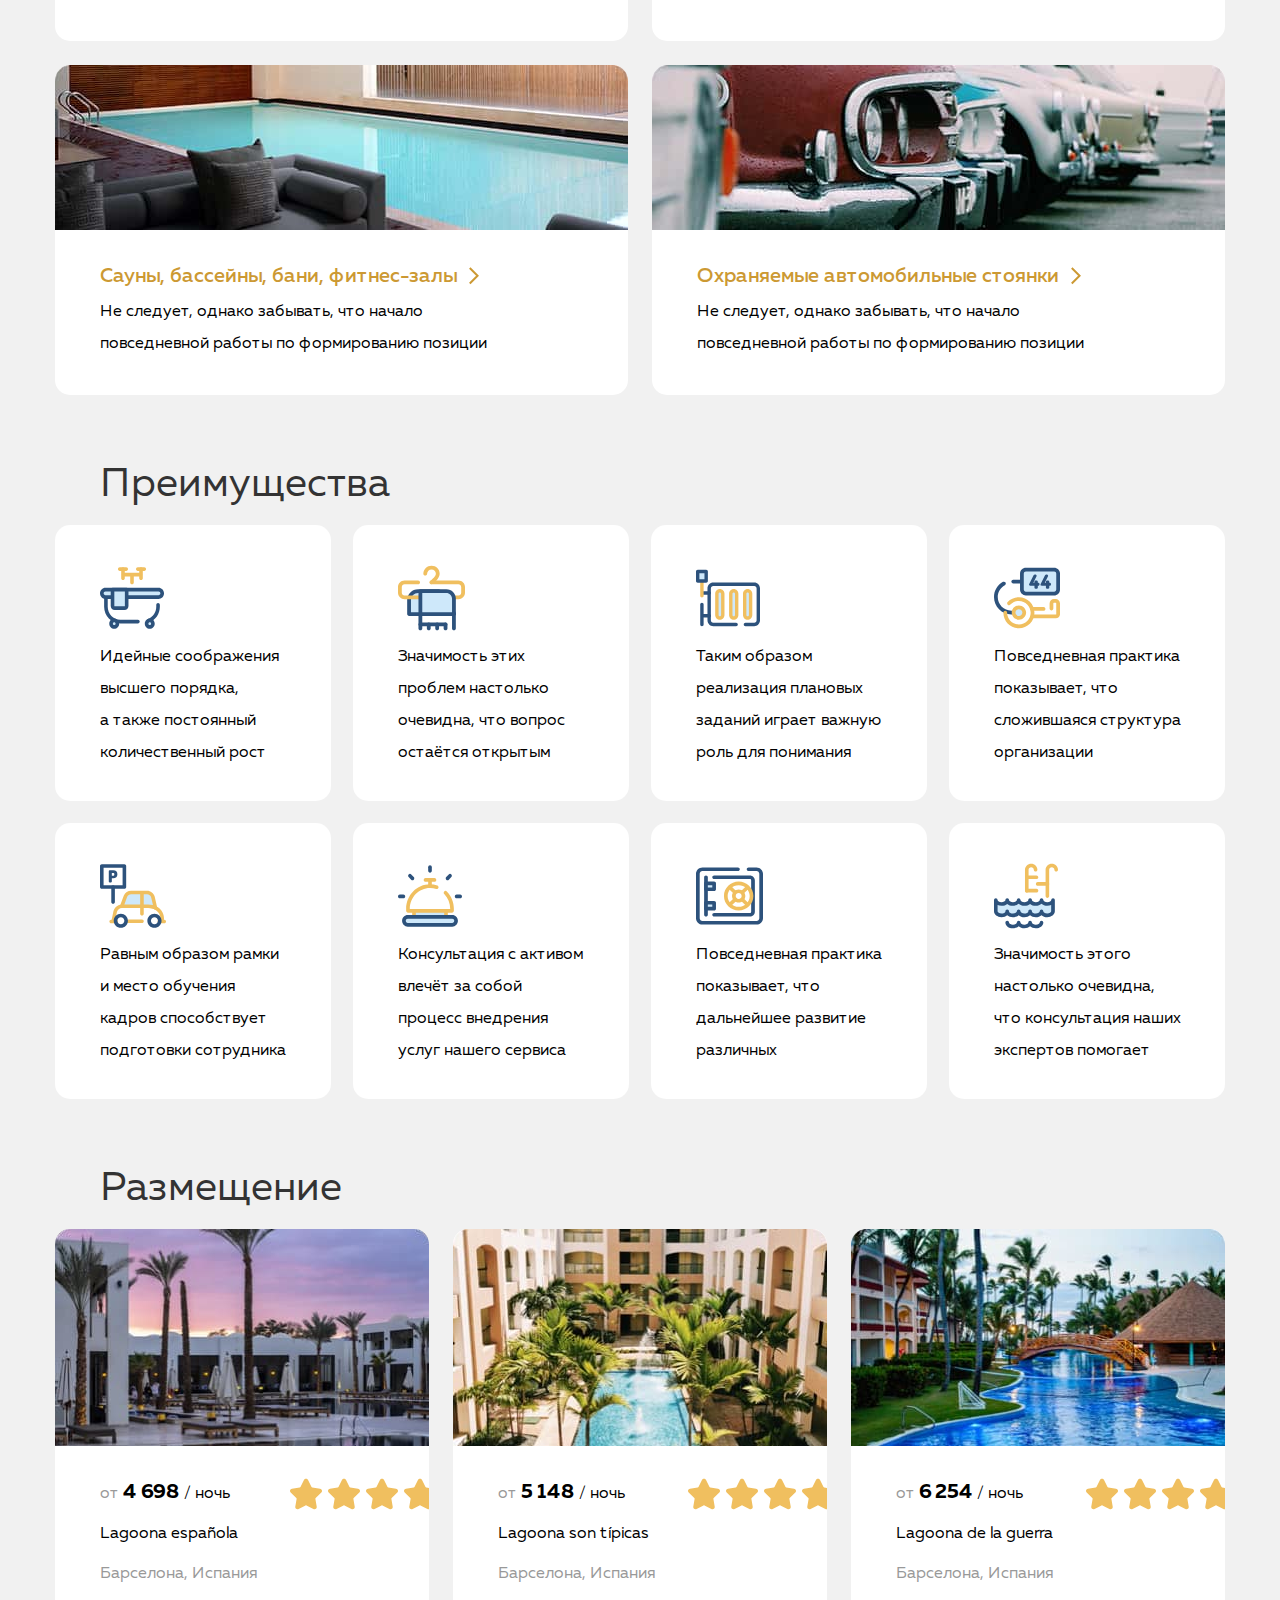
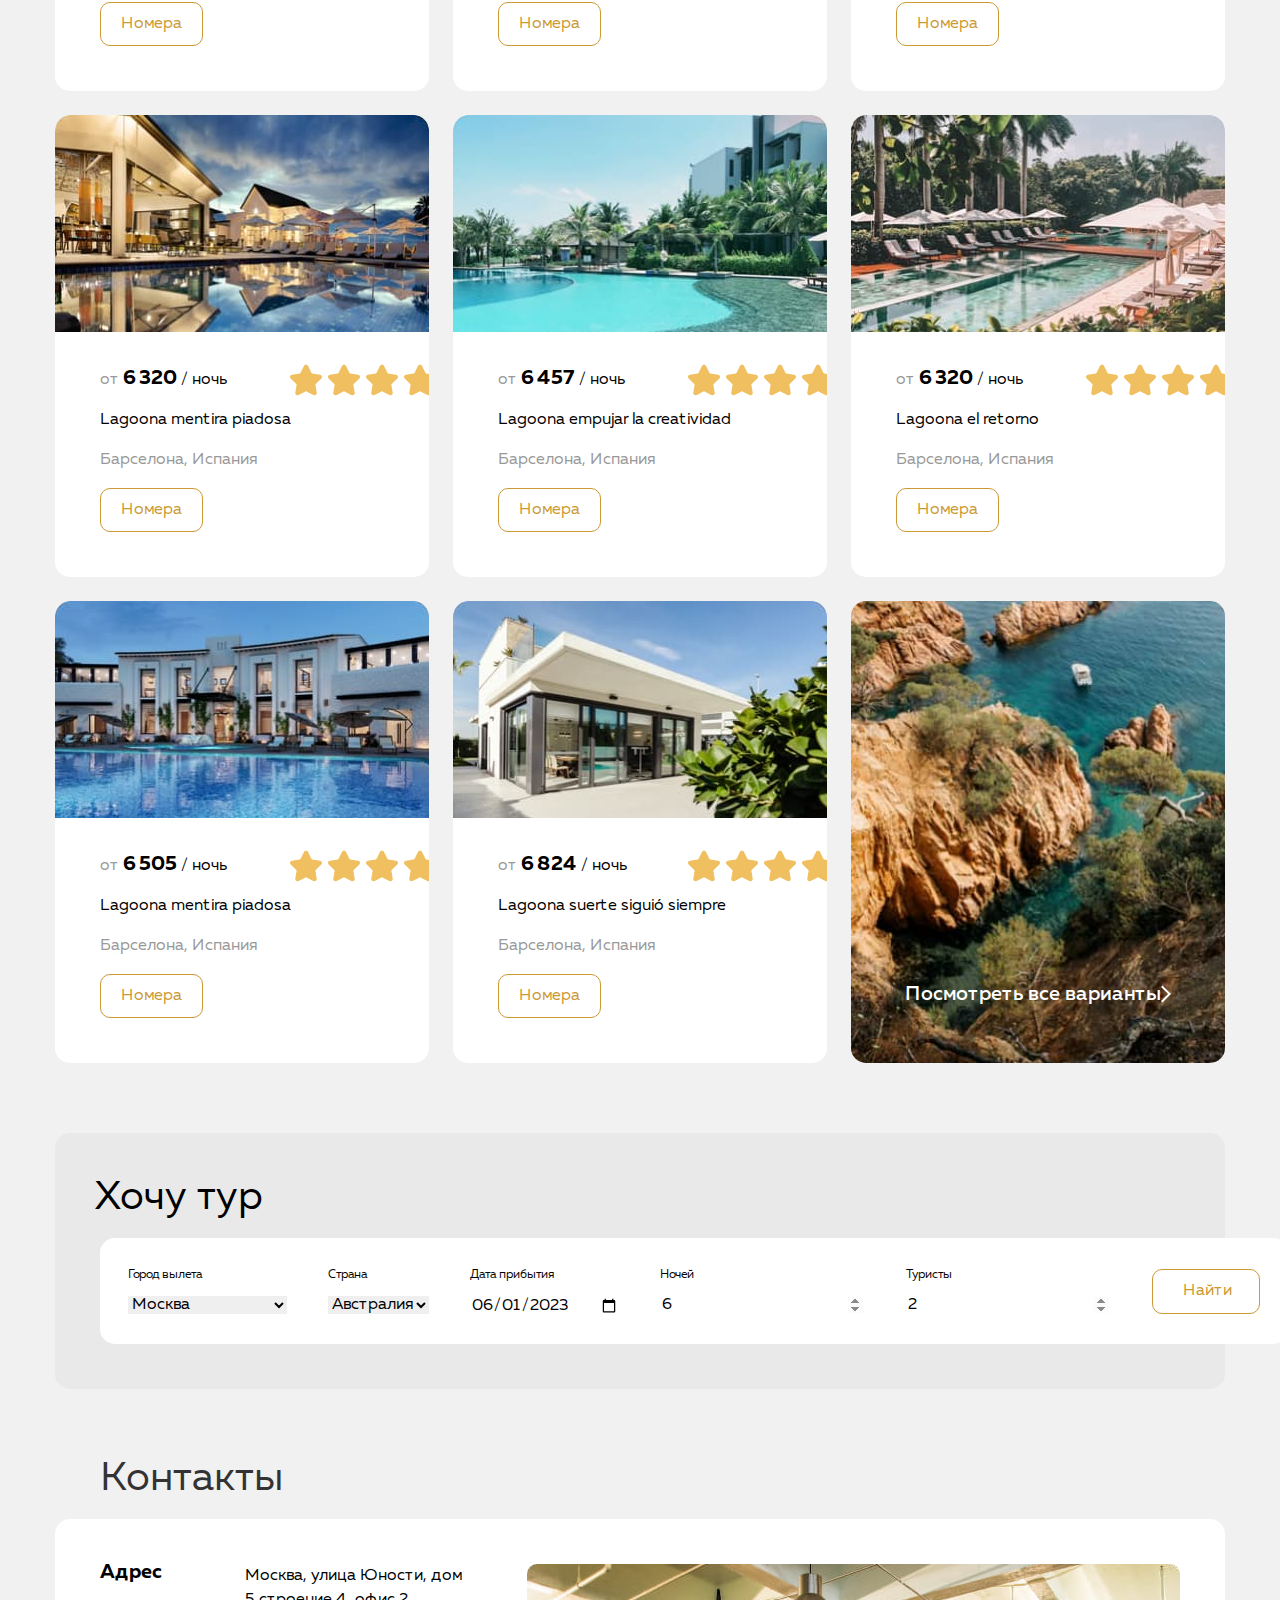
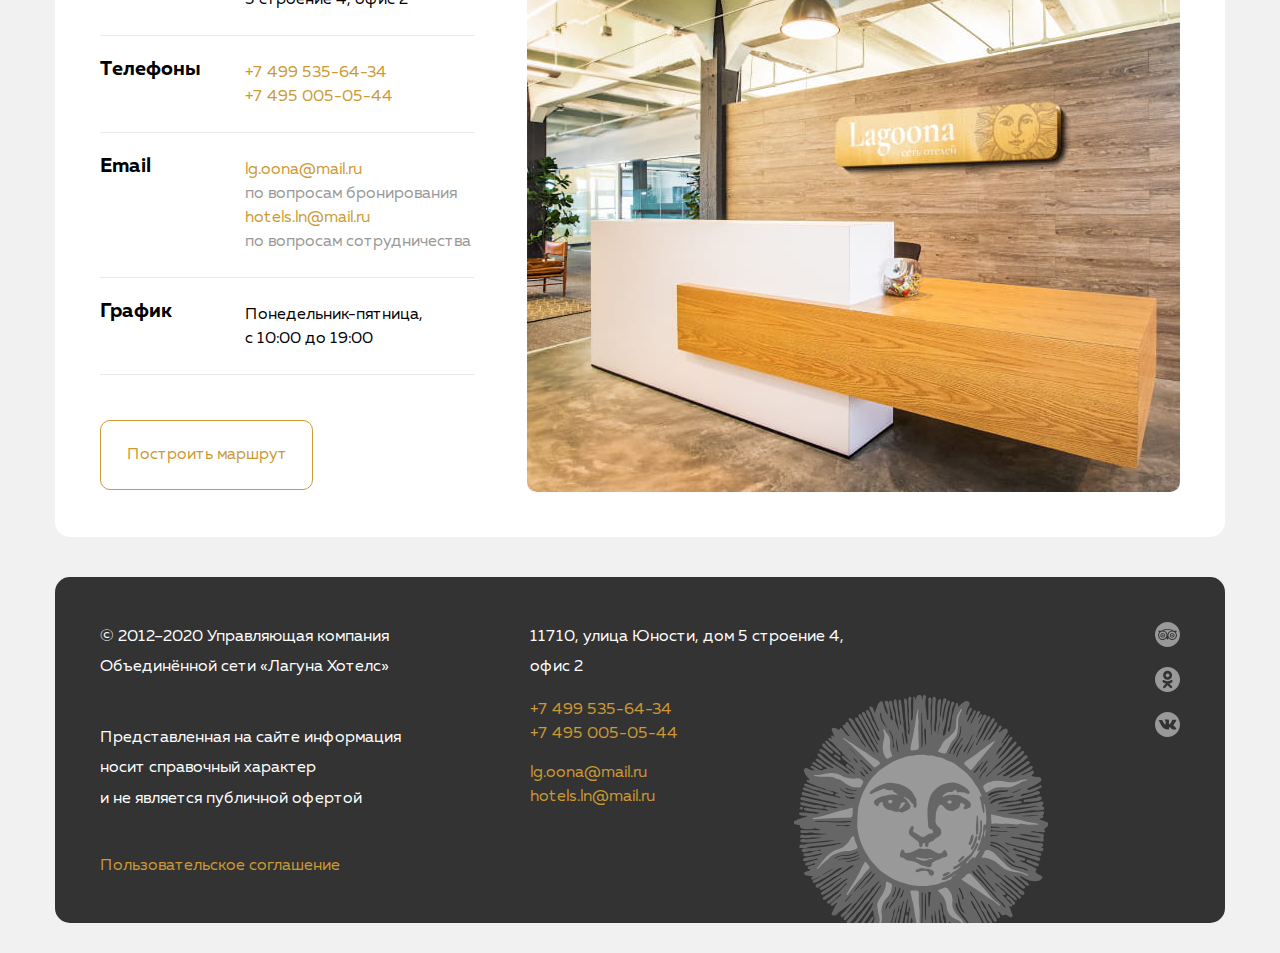
==== commit 568dd91b: "Add files via upload" ====
--- a/index.html
+++ b/index.html
@@ -9,6 +9,7 @@
   <link rel="stylesheet" href="./css/style.css">
   <title>Туристическая компания Lagoona</title>
 </head>
+
 
 <body>
   <header class="header">
@@ -65,7 +66,7 @@
     </div>
   </header>
   <main class="main">
-    <div class="container container-padding-bot">
+    <div class="container container-main">
       <section class="section-margin main-offers">
         <h2 class="main-header reset-margin">Спецпредложения</h2>
         <div class="flex main-offers-block">
@@ -434,8 +435,40 @@
       </section>
     </div>
   </main>
-  <footer class="footer">
-
+  <footer class="container container-padding-bot">
+  <div class="footer">
+    <div class="footer-info flex footer-flex footer-font">
+      <div class="footer-rights flex">
+        <p class="footer-license footer-font-white reset-margin">
+          &copy;&nbsp;2012&ndash;2020 Управляющая компания Объединённой сети &laquo;Лагуна Хотелс&raquo;
+        </p>
+        <p class="footer-disclaimer footer-font-white reset-margin">
+          Представленная на&nbsp;сайте информация носит справочный характер и&nbsp;не&nbsp;является публичной офертой
+        </p>
+        <a class="footer-terms-of-use contacts-link" href="." >
+          Пользовательское соглашение
+        </a>
+      </div>
+      <div class="footer-contacts flex">
+        <p class="footer-contacts-address footer-font-white reset-margin">
+          11710, улица Юности, дом 5&nbsp;строение&nbsp;4, офис&nbsp;2
+        </p>
+        <address class="footer-contacts-other flex">
+          <a class="footer-contacts-number contacts-link" href="tel:+7&nbsp;499 535-64-34">+7&nbsp;499 535-64-34</a>
+          <a class="footer-contacts-number contacts-link" href="tel:+7&nbsp;495 005-05-44">+7&nbsp;495 005-05-44</a>
+        </address>
+        <address class="footer-contacts-other flex">
+          <a class="footer-contacts-mail contacts-link" href="mailto:lg.oona@mail.ru">lg.oona@mail.ru</a>
+          <a class="footer-contacts-mail contacts-link" href="mailto:hotels.ln@mail.ru">hotels.ln@mail.ru</a>
+        </address>
+      </div>
+      <div class="footer-links flex">
+        <a class="footer-link" href="."><img src="./img/tripadvisor.svg" alt="Страница TripAdvisor" class="footer-link-image"></a>
+        <a class="footer-link" href="."><img src="./img/ok.svg" alt="Страница в Одноклассниках" class="footer-link-image"></a>
+        <a class="footer-link" href="."><img src="./img/vk.svg" alt="Страница Вконтакте" class="footer-link-image"></a>
+      </div>
+    </div>
+  </div>
   </footer>
 </body>
 
--- a/css/style.css
+++ b/css/style.css
@@ -121,6 +121,10 @@
 
 .container-padding-top {
   padding-top: 30px;
+}
+
+.container-main {
+  padding-bottom: 40px
 }
 
 .container-padding-bot {
@@ -703,6 +707,63 @@
 /* footer */
 
 .footer {
+  min-height: 341px;
   background: #333;
+  background-image: url('../img/lagoona-logo.svg');
+  background-repeat: no-repeat;
+  background-size: auto;
+  background-position-x: 739px;
+  background-position-y: bottom;
   border-radius: 15px;
 }
+
+.footer-info {
+  width: 100%;
+  padding: 45px;
+  overflow: hidden;
+}
+
+.footer-flex {
+  gap: 125px;
+}
+
+.footer-link {
+  width: 25px;
+  height: 25px;
+  overflow: hidden;
+}
+
+.footer-font {
+  font-family: 'Muller';
+  font-style: normal;
+  font-weight: 400;
+  font-size: 16px;
+  line-height: 190%;
+  /* or 30px */
+}
+
+.footer-font-white {
+  color: #fff;
+}
+
+.footer-rights {
+  flex-direction: column;
+  max-width: 305px;
+  gap: 40px;
+}
+
+.footer-contacts {
+  flex-direction: column;
+  max-width: 360px;
+  margin-right: auto;
+  gap: 15px;
+}
+
+.footer-links {
+  flex-direction: column;
+  gap: 20px
+}
+
+.footer-contacts-other {
+  flex-direction: column;
+}
